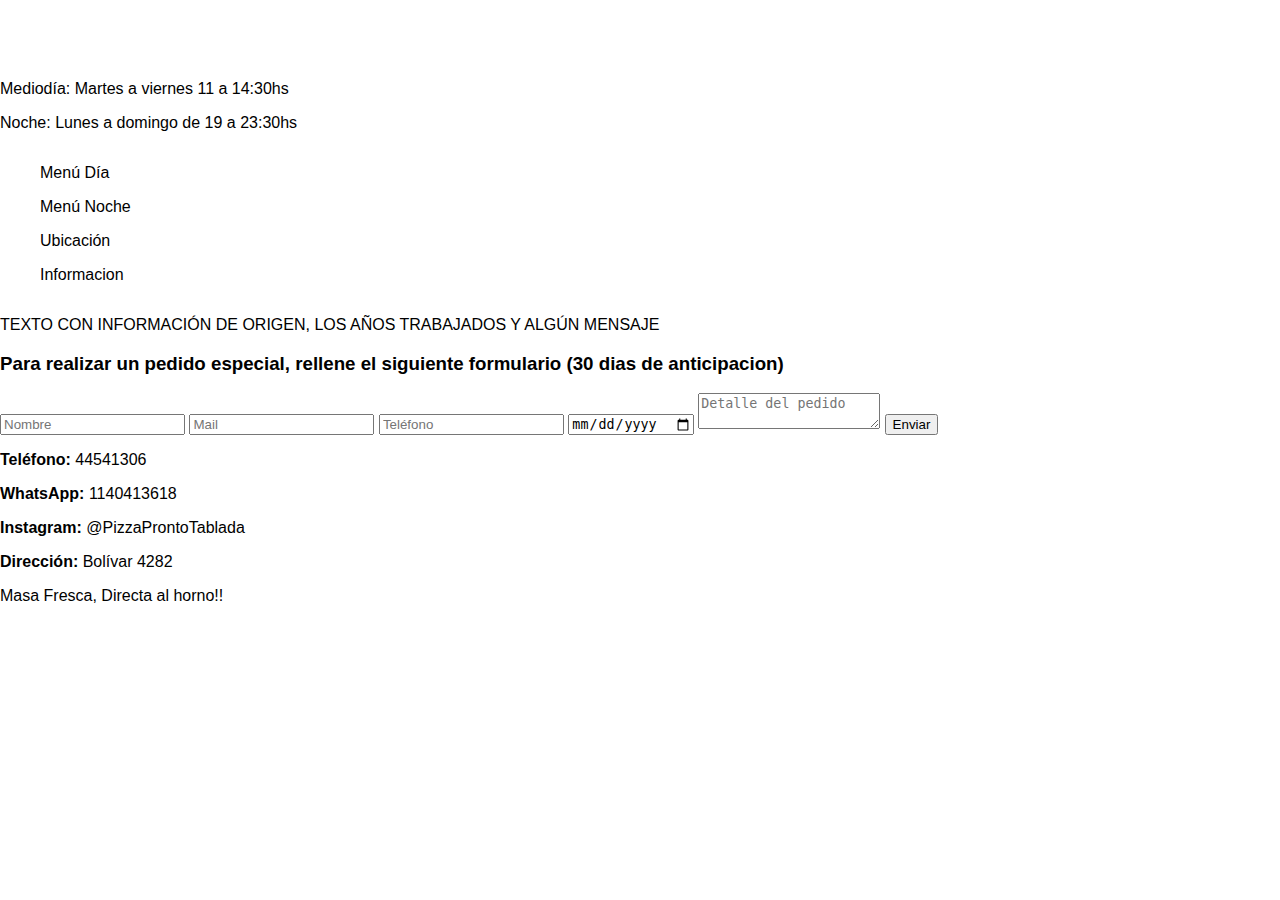
==== Secciones/informacion.html @ 815c0323 "Iniciando de nuevo el proyecto, comenzando de 0 el css para utilizar nuevas funciones" ====
<!DOCTYPE html>
<html lang="es">

<head>
    <meta charset="UTF-8">
    <meta name="viewport" content="width=device-width, initial-scale=1.0">
    <title>Pizza Pronto</title>
    <link rel="stylesheet" href="../styles.css">
</head>

<body>
    <header>
        <h1><a href="../index.html">PIZZA PRONTO</a></h1>
        <div class="time-info">
            <p class="time-text">Mediodía: Martes a viernes 11 a 14:30hs</p>
            <p class="time-text">Noche: Lunes a domingo de 19 a 23:30hs</p>
        </div>

    </header>
    <nav>
        <ul>
            <li><a href="./menudia.html">Menú Día</a></li>
            <li><a href="./menunoche.html">Menú Noche</a></li>
            <li><a href="./ubicacion.html">Ubicación</a></li>
            <li><a href="./informacion.html">Informacion</a></li>
        </ul>
    </nav>
    <main>
        <div class="info-box">
            <p>TEXTO CON INFORMACIÓN DE ORIGEN, LOS AÑOS TRABAJADOS Y ALGÚN MENSAJE</p>
        </div>
        <div class="form-box">
            <h3 class="titulo-gris">Para realizar un pedido especial, rellene el siguiente formulario (30 dias de anticipacion)</h3>
            <form>
                <input type="text" class="form-input" placeholder="Nombre" required>
                <input type="email" class="form-input" placeholder="Mail" required>
                <input type="tel" class="form-input" placeholder="Teléfono" required>
                <input type="date" class="form-input" placeholder="Fecha" required>
                <textarea class="form-textarea" placeholder="Detalle del pedido" required></textarea>
                <button type="submit" class="form-button">Enviar</button>
            </form>
        </div>
    </main>


    <footer>
        <p><strong>Teléfono:</strong> 44541306</p>
        <p><strong>WhatsApp:</strong> 1140413618</p>
        <p><strong>Instagram:</strong> @PizzaProntoTablada</p>
        <p><strong>Dirección:</strong> Bolívar 4282</p>
        <p class="footer-masa">Masa Fresca, Directa al horno!!</p>
    </footer>
</body>

</html>
---- styles.css ----
a {
    color: #000000;
    text-decoration: none;
}

body{
    font-family: Arial, sans-serif;
    margin: 0;
    padding: 0;
    display: flex;
    flex-direction: column;
    min-height: 100vh;
}


/* Estilo header */
header a{
    color: #ffffff;
    text-decoration: none;
}
.header-conjunto {
    background-color: #333;
    color: #ffffff;
    align-items: center;
    max-width: 100%;
    justify-content: center;
    text-align: center;
}

header h1{
    
}

header nav{
grid-column: span 2;
}
ul li{
justify-content: center;
list-style: none;
margin-bottom: 1rem;
}



@media screen {
    display: grid;
    grid-template-columns: 1fr 1fr;
    grid-template-rows: 1fr 1fr;
    
}
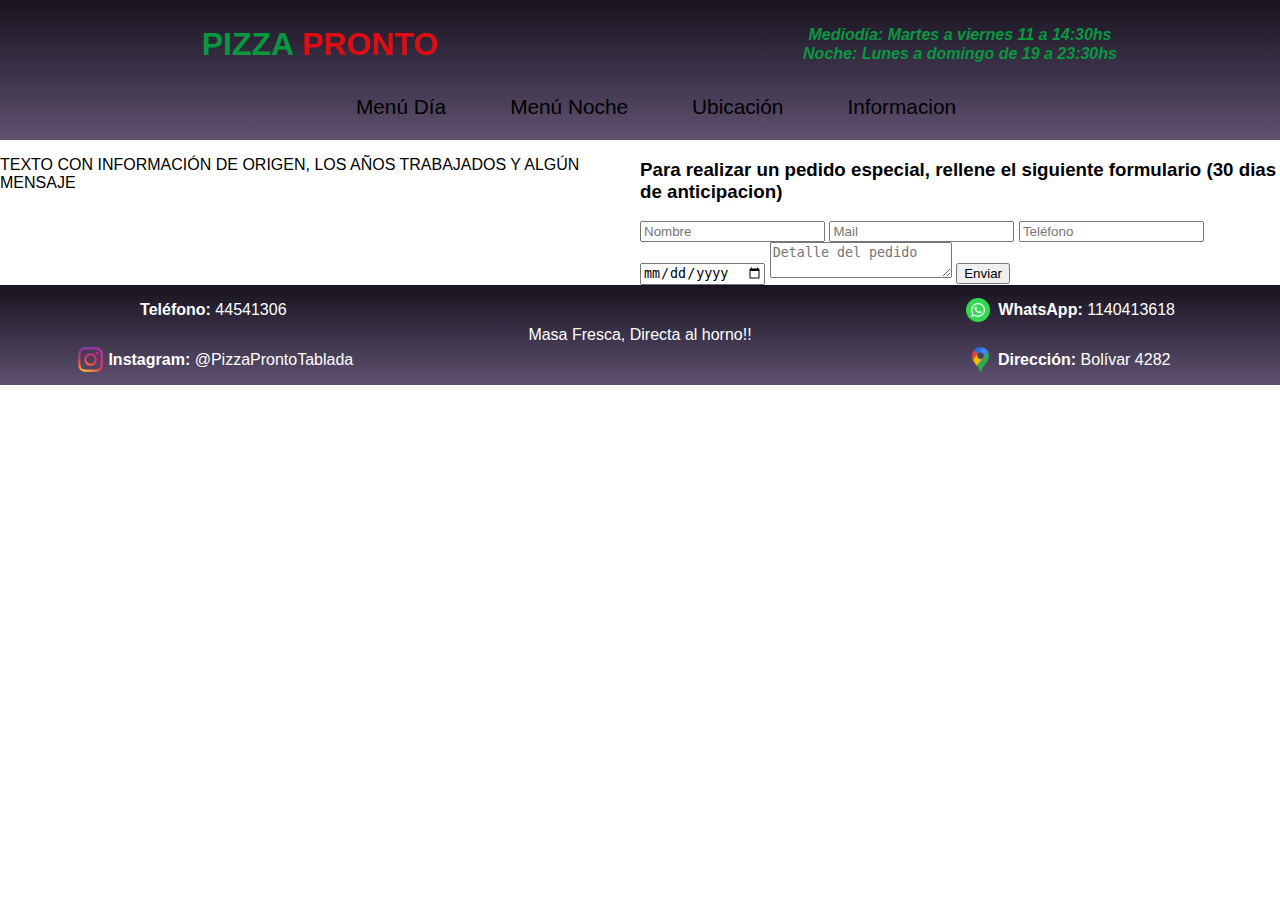
==== commit ca8d321e: "Header y footer actualizados y responsive desde 320px hasta 1200px, comiendo main de index." ====
--- a/Secciones/informacion.html
+++ b/Secciones/informacion.html
@@ -9,22 +9,28 @@
 </head>
 
 <body>
-    <header>
-        <h1><a href="../index.html">PIZZA PRONTO</a></h1>
-        <div class="time-info">
-            <p class="time-text">Mediodía: Martes a viernes 11 a 14:30hs</p>
-            <p class="time-text">Noche: Lunes a domingo de 19 a 23:30hs</p>
+    <div class="header-conjunto">
+        <header class="header-titulo">
+            <h1><a href="../index.html">PIZZA <strong class="titulo-color-rojo">PRONTO</strong></a></h1>
+
+        </header>
+
+        <div class="header-info-horario">
+            <p class="header-horario">Mediodía: Martes a viernes 11 a 14:30hs</p>
+            <p class="header-horario-noche">Noche: Lunes a domingo de 19 a 23:30hs</p>
         </div>
 
-    </header>
-    <nav>
-        <ul>
-            <li><a href="./menudia.html">Menú Día</a></li>
-            <li><a href="./menunoche.html">Menú Noche</a></li>
-            <li><a href="./ubicacion.html">Ubicación</a></li>
-            <li><a href="./informacion.html">Informacion</a></li>
-        </ul>
-    </nav>
+
+        <nav>
+            <ul>
+                <li><a href="../Secciones/menudia.html" class="btn-color">Menú Día</a></li>
+                <li><a href="../Secciones/menunoche.html" class="btn-color">Menú Noche</a></li>
+                <li><a href="../Secciones/ubicacion.html" class="btn-color">Ubicación</a></li>
+                <li><a href="../Secciones/informacion.html" class="btn-color">Informacion</a></li>
+            </ul>
+        </nav>
+    </div>
+
     <main>
         <div class="info-box">
             <p>TEXTO CON INFORMACIÓN DE ORIGEN, LOS AÑOS TRABAJADOS Y ALGÚN MENSAJE</p>
@@ -44,11 +50,24 @@
 
 
     <footer>
-        <p><strong>Teléfono:</strong> 44541306</p>
-        <p><strong>WhatsApp:</strong> 1140413618</p>
-        <p><strong>Instagram:</strong> @PizzaProntoTablada</p>
-        <p><strong>Dirección:</strong> Bolívar 4282</p>
-        <p class="footer-masa">Masa Fresca, Directa al horno!!</p>
+        <div>
+            <p> <strong>Teléfono:</strong> 44541306</p>
+        </div>
+        <div>
+            <img src="../Imagenes/whatsapp.png" class="footer-img-whatsapp">
+            <p><strong>WhatsApp:</strong> 1140413618</p>
+        </div>
+        <div>
+            <img src="../Imagenes/instagram.png">
+            <p><strong>Instagram:</strong> @PizzaProntoTablada</p>
+        </div>
+        <div>
+            <img src="../Imagenes/google maps.webp" >
+            <p><strong>Dirección:</strong> Bolívar 4282</p>
+        </div>
+        <div class="footer-masa">
+            <p>Masa Fresca, Directa al horno!!</p>
+        </div>
     </footer>
 </body>
 
--- a/styles.css
+++ b/styles.css
@@ -3,7 +3,7 @@
     text-decoration: none;
 }
 
-body{
+body {
     font-family: Arial, sans-serif;
     margin: 0;
     padding: 0;
@@ -13,38 +13,201 @@
 }
 
 
-/* Estilo header */
-header a{
-    color: #ffffff;
+/* Estilo header + nav */
+header a {
+    color: #089841;
     text-decoration: none;
 }
+
+.titulo-color-rojo{
+    color: #dc0d13;
+}
+
+.btn-color:hover{
+border: 2.5px solid #089841;
+color: #089841;
+border-radius: 20px;
+padding: 4px;
+margin-top: -15px;
+}
+
 .header-conjunto {
-    background-color: #333;
+    background: linear-gradient(#18131f, #5e5170);
     color: #ffffff;
     align-items: center;
     max-width: 100%;
     justify-content: center;
     text-align: center;
-}
-
-header h1{
-    
-}
-
-header nav{
-grid-column: span 2;
-}
-ul li{
+    height: 140px;
+}
+
+header nav {
+    grid-column: span 2;
+}
+
+nav{
+display: flex;
 justify-content: center;
-list-style: none;
+
+}
+ul{
+    margin: 0;
+    padding-left: 0;
+
+}
+ul li {
+display: flex;
+    list-style: none;
+    font-size: 0.9rem;
+}
+
+main section img {
+    max-width: 100%;
+}
+
+.header-horario{
+    display: none;
+}
+.header-horario-noche{
+    display: none;
+}
+nav{
+    grid-column:span 2;
+}
+ul{
+    display: flex;
+    justify-content: center;
+    
+}
+li{
+margin-right: 1rem;
+}
+
+/* Footer estilos*/
+
+.footer-masa{
+    display: none;
+}
+
+
+footer{
+    background: linear-gradient(#18131f, #5e5170);
+    color: #ffffff;
+    align-items: center;
+    max-width: 100%;
+}
+footer img{
+max-width: 35px;
+max-height: 35px;
+}
+
+.footer-img-whatsapp{
+    max-width: 40px;
+    max-height: 40px;
+}
+
+
+footer div{
+display: flex;
+justify-content: center;
+text-align: center;
+flex-direction: row;
+align-items: center;
+}
+
+/* Fotos comida index */
+.card {
+    display: flex;
+    flex-direction: column;
+    align-items: center;
+    width: 90%;
+    margin: auto;
+    padding-bottom: 10px;
+    padding-top: 10px;
+    position: relative;
+}
+
+.card img {
+    width: 90%;
+    height: auto;
+    object-fit: cover;
+    border-radius: 10px;
+}
+
+
+
+.descripcion  {
+    background: linear-gradient(#18131f, #5e5170);
+    border-radius: 20px;
+    position:absolute; 
+    bottom: 20px; 
+    color: #fff;
+    font-weight: bold;
+    cursor: pointer;
+    padding: 10px;
+}
+
+.descripcion:hover{
+    background:linear-gradient(#ffffff00, #5e517000 );
+    border: 2px solid #089841;
+    color: #089841;
+    border-radius: 20px;
+    padding: 8px;
+}
+
+
+
+@media (min-width:1200px) {
+
+    .header-conjunto {
+        display: grid;
+        grid-template-columns: 1fr 1fr;
+    }
+    header nav {
+        grid-column: span 2;
+    }
+    
+    
+.header-horario {
+    color: #089841;
+    font-size: 1,8rem;
+    font-style: italic;
+    font-weight: bold;
+    display: block;
+}
+
+.header-horario-noche{
+    color: #089841;
+    font-size: 1,8px;
+    font-style: italic;
+    font-weight: bold;
+    display: block;
+    margin-top: -15px;
+
+    
+}
+ul li {
+font-size: 1.3rem;
 margin-bottom: 1rem;
-}
-
-
-
-@media screen {
+margin-left: 3rem;
+display: flex;
+    }
+
+main{
     display: grid;
     grid-template-columns: 1fr 1fr;
-    grid-template-rows: 1fr 1fr;
-    
-}+}
+.footer-masa{
+    display:flex;
+    grid-area: masa;
+}
+footer{
+    display: grid;
+    grid-template-columns: 1fr 1fr 1fr;
+    grid-template-areas: 
+    " telefono masa whatsapp"
+    "direccion masa instagram";
+}
+
+}   /* ------------  fin media 1200px ------------*/
+
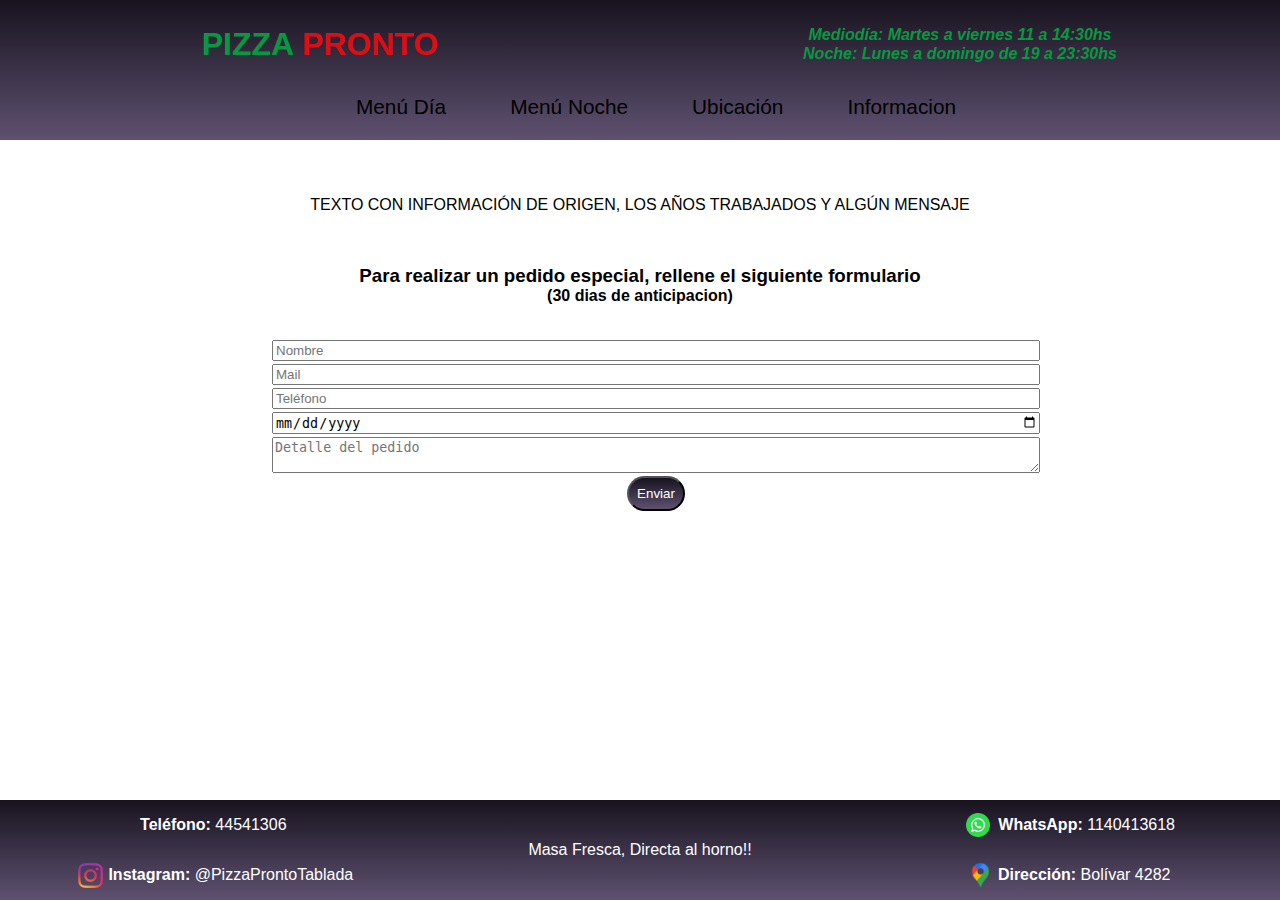
==== commit b1bb0420: "Corrijo algunos errores y finalizo la preentrega N°2" ====
--- a/Secciones/informacion.html
+++ b/Secciones/informacion.html
@@ -31,25 +31,30 @@
         </nav>
     </div>
 
-    <main>
-        <div class="info-box">
+    <main class="main-info">
+        <div>
             <p>TEXTO CON INFORMACIÓN DE ORIGEN, LOS AÑOS TRABAJADOS Y ALGÚN MENSAJE</p>
         </div>
-        <div class="form-box">
-            <h3 class="titulo-gris">Para realizar un pedido especial, rellene el siguiente formulario (30 dias de anticipacion)</h3>
-            <form>
-                <input type="text" class="form-input" placeholder="Nombre" required>
-                <input type="email" class="form-input" placeholder="Mail" required>
-                <input type="tel" class="form-input" placeholder="Teléfono" required>
-                <input type="date" class="form-input" placeholder="Fecha" required>
-                <textarea class="form-textarea" placeholder="Detalle del pedido" required></textarea>
-                <button type="submit" class="form-button">Enviar</button>
-            </form>
+        <div class="main-info-form">
+            <div>
+                <h3 class="main-info-primtext">Para realizar un pedido especial, rellene el siguiente formulario</h3>
+                <h3 class="main-info-segtext">(30 dias de anticipacion)</h3>
+            </div>
+            <div>
+                <form class="main-info-form">
+                    <input type="text" class="form-input" placeholder="Nombre" required>
+                    <input type="email" class="form-input" placeholder="Mail" required>
+                    <input type="tel" class="form-input" placeholder="Teléfono" required>
+                    <input type="date" class="form-input" placeholder="Fecha" required>
+                    <textarea class="form-textarea" placeholder="Detalle del pedido" required></textarea>
+                    <button type="submit" class="main-form-button">Enviar</button>
+                </form>
+            </div>
         </div>
     </main>
 
 
-    <footer>
+    <footer class="footer-info">
         <div>
             <p> <strong>Teléfono:</strong> 44541306</p>
         </div>
@@ -62,7 +67,7 @@
             <p><strong>Instagram:</strong> @PizzaProntoTablada</p>
         </div>
         <div>
-            <img src="../Imagenes/google maps.webp" >
+            <img src="../Imagenes/google maps.webp">
             <p><strong>Dirección:</strong> Bolívar 4282</p>
         </div>
         <div class="footer-masa">
--- a/styles.css
+++ b/styles.css
@@ -2,7 +2,6 @@
     color: #000000;
     text-decoration: none;
 }
-
 body {
     font-family: Arial, sans-serif;
     margin: 0;
@@ -14,24 +13,22 @@
 
 
 /* Estilo header + nav */
+
+
 header a {
     color: #089841;
     text-decoration: none;
 }
-
 .titulo-color-rojo{
     color: #dc0d13;
 }
-
 .btn-color:hover{
 border: 2.5px solid #089841;
 color: #089841;
 border-radius: 20px;
 padding: 4px;
-margin-top: -15px;
-}
-
-.header-conjunto {
+}
+.header-conjunto{
     background: linear-gradient(#18131f, #5e5170);
     color: #ffffff;
     align-items: center;
@@ -40,11 +37,9 @@
     text-align: center;
     height: 140px;
 }
-
 header nav {
     grid-column: span 2;
 }
-
 nav{
 display: flex;
 justify-content: center;
@@ -60,11 +55,9 @@
     list-style: none;
     font-size: 0.9rem;
 }
-
 main section img {
     max-width: 100%;
 }
-
 .header-horario{
     display: none;
 }
@@ -83,30 +76,32 @@
 margin-right: 1rem;
 }
 
+
+
 /* Footer estilos*/
 
+
+
 .footer-masa{
     display: none;
 }
-
-
 footer{
     background: linear-gradient(#18131f, #5e5170);
     color: #ffffff;
     align-items: center;
     max-width: 100%;
+    
+    bottom: 0;
+    width: 100%;
 }
 footer img{
 max-width: 35px;
 max-height: 35px;
 }
-
 .footer-img-whatsapp{
     max-width: 40px;
     max-height: 40px;
 }
-
-
 footer div{
 display: flex;
 justify-content: center;
@@ -114,8 +109,13 @@
 flex-direction: row;
 align-items: center;
 }
+.footer-info{
+    position: fixed;
+}
 
 /* Fotos comida index */
+
+
 .card {
     display: flex;
     flex-direction: column;
@@ -126,27 +126,23 @@
     padding-top: 10px;
     position: relative;
 }
-
 .card img {
     width: 90%;
     height: auto;
     object-fit: cover;
-    border-radius: 10px;
-}
-
-
-
-.descripcion  {
+    border-radius: 50px;
+}
+.descripcion {
     background: linear-gradient(#18131f, #5e5170);
     border-radius: 20px;
     position:absolute; 
-    bottom: 20px; 
+    bottom: 40px; 
+    left: 45%;
     color: #fff;
     font-weight: bold;
     cursor: pointer;
     padding: 10px;
 }
-
 .descripcion:hover{
     background:linear-gradient(#ffffff00, #5e517000 );
     border: 2px solid #089841;
@@ -157,6 +153,90 @@
 
 
 
+/* seccion menu dia/noche */
+
+
+
+.menu-img{
+    display: none;
+}
+
+.menu-img-mobile{
+    display: grid;
+    justify-content: center;
+    text-align: center;
+    margin-bottom: 1rem;
+    width: 100vw;
+}
+
+
+
+/* seccion ubicacion */
+
+
+.main-ubicacion{
+display: flex;
+align-content: center;
+text-align: center;
+justify-content: center;
+}
+.main-ubicacion-caja{
+    width: 100vw;
+}
+.main-section-ubicacion{
+
+    align-items: center;
+}
+
+
+
+/* seccion informacion */
+
+
+
+.main-info{
+    text-align: center;
+    justify-content: center;
+    padding-top: 20px;
+}
+.main-info-primtext{
+    margin-bottom: 0;
+    padding-bottom: 0;
+}
+.main-info-segtext{
+    margin-top: 0;
+    padding-top: 0;
+    font-size: 1rem;
+}
+.main-info-form{
+    display: flex;
+    flex-direction: column;
+    margin: 1rem;
+    justify-items: center;
+    text-align: center;
+    gap: .2rem;
+}
+
+.main-form-button{
+    display: flex;
+    align-self: center;
+    text-align: center;
+    background: linear-gradient(#18131f, #5e5170);
+    color: #fff;
+    border-radius: 20px;
+    padding: 8px;
+    border: 2.5px linear-gradient(#18131f, #5e5170);;
+}
+.main-form-button:hover{
+background: none;
+border: 2.5px solid #089841;
+color: #089841;
+border-radius: 20px;
+padding: 8px;
+}
+
+
+/* ----------------- media 1200px ------------------*/
 @media (min-width:1200px) {
 
     .header-conjunto {
@@ -186,16 +266,15 @@
 
     
 }
+
+.btn-color:hover{
+    margin-top: -15px;
+    }
 ul li {
 font-size: 1.3rem;
 margin-bottom: 1rem;
 margin-left: 3rem;
 display: flex;
-    }
-
-main{
-    display: grid;
-    grid-template-columns: 1fr 1fr;
 }
 .footer-masa{
     display:flex;
@@ -207,7 +286,86 @@
     grid-template-areas: 
     " telefono masa whatsapp"
     "direccion masa instagram";
-}
-
-}   /* ------------  fin media 1200px ------------*/
-
+
+}
+
+main{
+    display: grid;
+    grid-template-columns: 1fr 1fr;
+}
+/* Fotos comida index */
+.card {
+    display: flex;
+    flex-direction: column;
+    align-items: center;
+    width: auto;
+    height: auto;
+    margin: auto;
+    padding-bottom: 10px;
+    padding-top: 10px;
+    position: relative;
+    margin: 25px;
+}
+
+.card img {
+    width: 100%;
+    height: 100%;
+}
+
+
+
+.descripcion  {
+    background: linear-gradient(#18131f, #5e5170);
+    border-radius: 20px;
+    position:absolute; 
+    bottom: 40px; 
+    left: 45%;
+    color: #fff;
+    font-weight: bold;
+    cursor: pointer;
+    padding: 10px;
+    font-size: 30px;
+}
+
+.descripcion:hover{
+    background:linear-gradient(#ffffff00, #5e517000 );
+    border: 2px solid #089841;
+    color: #089841;
+    border-radius: 20px;
+    padding: 8px;
+}
+.menu-img{
+    display: grid;
+    justify-content: center;
+    justify-items: center;
+    text-align: center;
+    margin-bottom: 3rem;
+    grid-column: span 2;
+
+}
+
+.menu-img-mobile{
+    display: none;
+}
+
+
+.main-ubicacion-caja{
+    width: 80vw;
+}
+
+.main-info{
+    display: flex;
+    flex-direction: column;
+    align-items: center;
+    margin-top: 20px;
+}
+
+.main-info-form{
+    width: 60vw;
+}
+
+
+
+}
+/* ------------  fin media 1200px ------------*/
+
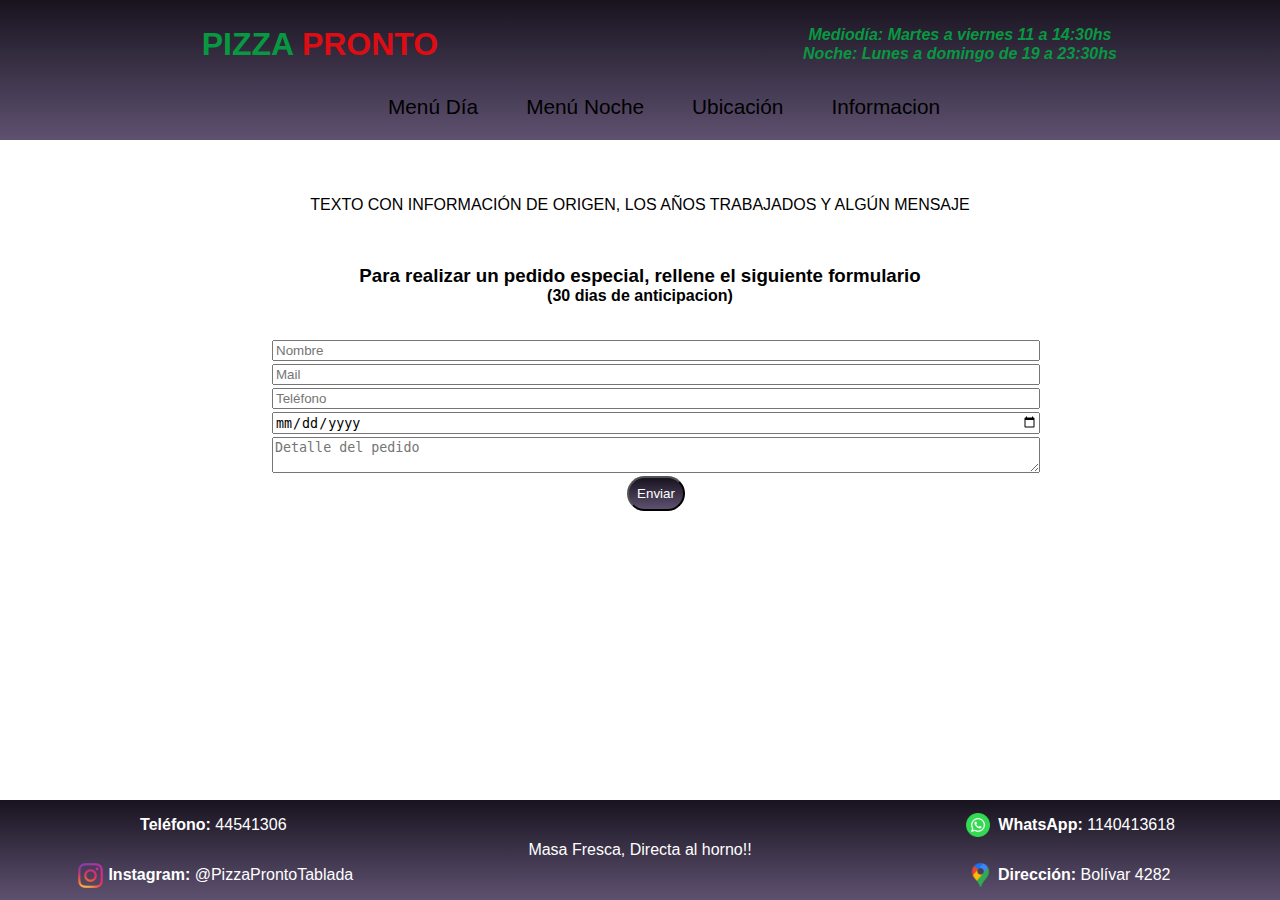
==== commit 452cb529: "Reescritura del codigo css utilizando sass" ====
--- a/Secciones/informacion.html
+++ b/Secciones/informacion.html
@@ -5,7 +5,7 @@
     <meta charset="UTF-8">
     <meta name="viewport" content="width=device-width, initial-scale=1.0">
     <title>Pizza Pronto</title>
-    <link rel="stylesheet" href="../styles.css">
+    <link rel="stylesheet" href="../css/styles.css">
 </head>
 
 <body>
--- a/css/styles.css
+++ b/css/styles.css
@@ -0,0 +1,338 @@
+a {
+  color: #000000;
+  text-decoration: none;
+}
+
+body {
+  font-family: Arial, sans-serif;
+  margin: 0;
+  padding: 0;
+  display: flex;
+  flex-direction: column;
+  min-height: 100vh;
+}
+
+main section img {
+  max-width: 100%;
+}
+
+.btn-color:hover {
+  border: 2.5px solid #089841;
+  color: #089841;
+  border-radius: 20px;
+  padding: 4px;
+}
+
+@media (min-width: 1200px) {
+  .btn-color:hover {
+    margin-top: -15px;
+  }
+  .descripcion {
+    background: linear-gradient(#18131f, #5e5170);
+    border-radius: 20px;
+    position: absolute;
+    bottom: 40px;
+    left: 45%;
+    color: #fff;
+    font-weight: bold;
+    cursor: pointer;
+    padding: 10px;
+    font-size: 30px;
+  }
+  .descripcion:hover {
+    background: linear-gradient(rgba(255, 255, 255, 0), rgba(94, 81, 112, 0));
+    border: 2px solid #089841;
+    color: #089841;
+    border-radius: 20px;
+    padding: 8px;
+  }
+}
+footer {
+  background: linear-gradient(#18131f, #5e5170);
+  color: #ffffff;
+  align-items: center;
+  max-width: 100%;
+  bottom: 0;
+  width: 100%;
+}
+footer img {
+  max-width: 35px;
+  max-height: 35px;
+}
+footer div {
+  display: flex;
+  justify-content: center;
+  text-align: center;
+  flex-direction: row;
+  align-items: center;
+}
+
+.footer-img-whatsapp {
+  max-width: 40px;
+  max-height: 40px;
+}
+
+.footer-info {
+  position: fixed;
+}
+
+.footer-masa {
+  display: none;
+}
+
+@media (min-width: 1200px) {
+  .footer-masa {
+    display: flex;
+    grid-area: masa;
+  }
+  footer {
+    display: grid;
+    grid-template-columns: 1fr 1fr 1fr;
+    grid-template-areas: " telefono masa whatsapp" "direccion masa instagram";
+  }
+}
+header a {
+  color: #089841;
+  text-decoration: none;
+}
+
+.titulo-color-rojo {
+  color: #dc0d13;
+}
+
+.header-conjunto {
+  background: linear-gradient(#18131f, #5e5170);
+  color: #ffffff;
+  align-items: center;
+  max-width: 100%;
+  justify-content: center;
+  text-align: center;
+  height: 140px;
+}
+
+.header-horario {
+  display: none;
+}
+
+.header-horario-noche {
+  display: none;
+}
+
+@media (min-width: 1200px) {
+  .header-conjunto {
+    display: grid;
+    grid-template-columns: 1fr 1fr;
+  }
+  .header-horario {
+    color: #089841;
+    font-size: 1, 8rem;
+    font-style: italic;
+    font-weight: bold;
+    display: block;
+  }
+  .header-horario-noche {
+    color: #089841;
+    font-size: 1, 8px;
+    font-style: italic;
+    font-weight: bold;
+    display: block;
+    margin-top: -15px;
+  }
+}
+header nav {
+  grid-column: span 2;
+}
+
+nav {
+  display: flex;
+  justify-content: center;
+  grid-column: span 2;
+}
+
+ul {
+  margin: 0;
+  padding-left: 0;
+  display: flex;
+  justify-content: center;
+}
+ul ul li {
+  display: flex;
+  list-style: none;
+  font-size: 0.9rem;
+  margin-right: 1rem;
+}
+
+@media (min-width: 1200px) {
+  header nav {
+    grid-column: span 2;
+  }
+  ul li {
+    font-size: 1.3rem;
+    margin-bottom: 1rem;
+    margin-left: 3rem;
+    display: flex;
+  }
+}
+.card {
+  display: flex;
+  flex-direction: column;
+  align-items: center;
+  width: 90%;
+  margin: auto;
+  padding-bottom: 10px;
+  padding-top: 10px;
+  position: relative;
+}
+
+.card img {
+  width: 90%;
+  height: auto;
+  object-fit: cover;
+  border-radius: 50px;
+}
+
+.descripcion {
+  background: linear-gradient(#18131f, #5e5170);
+  border-radius: 20px;
+  position: absolute;
+  bottom: 40px;
+  left: 45%;
+  color: #fff;
+  font-weight: bold;
+  cursor: pointer;
+  padding: 10px;
+}
+
+.descripcion:hover {
+  background: linear-gradient(rgba(255, 255, 255, 0), rgba(94, 81, 112, 0));
+  border: 2px solid #089841;
+  color: #089841;
+  border-radius: 20px;
+  padding: 8px;
+}
+
+@media (min-width: 1200px) {
+  main {
+    display: grid;
+    grid-template-columns: 1fr 1fr;
+  }
+  .card {
+    display: flex;
+    flex-direction: column;
+    align-items: center;
+    width: auto;
+    height: auto;
+    margin: auto;
+    padding-bottom: 10px;
+    padding-top: 10px;
+    position: relative;
+    margin: 25px;
+  }
+  .card img {
+    width: 100%;
+    height: 100%;
+  }
+}
+.menu-img {
+  display: none;
+}
+
+.menu-img-mobile {
+  display: grid;
+  justify-content: center;
+  text-align: center;
+  margin-bottom: 1rem;
+  width: 100vw;
+}
+
+@media (min-width: 1200px) {
+  .menu-img {
+    display: grid;
+    justify-content: center;
+    justify-items: center;
+    text-align: center;
+    margin-bottom: 3rem;
+    grid-column: span 2;
+  }
+  .menu-img-mobile {
+    display: none;
+  }
+}
+.main-ubicacion {
+  display: flex;
+  align-content: center;
+  text-align: center;
+  justify-content: center;
+}
+
+.main-ubicacion-caja {
+  width: 100vw;
+}
+
+.main-section-ubicacion {
+  align-items: center;
+}
+
+@media (min-width: 1200px) {
+  .main-ubicacion-caja {
+    width: 80vw;
+  }
+}
+.main-info {
+  text-align: center;
+  justify-content: center;
+  padding-top: 20px;
+}
+
+.main-info-primtext {
+  margin-bottom: 0;
+  padding-bottom: 0;
+}
+
+.main-info-segtext {
+  margin-top: 0;
+  padding-top: 0;
+  font-size: 1rem;
+}
+
+.main-info-form {
+  display: flex;
+  flex-direction: column;
+  margin: 1rem;
+  justify-items: center;
+  text-align: center;
+  gap: 0.2rem;
+}
+
+.main-form-button {
+  display: flex;
+  align-self: center;
+  text-align: center;
+  background: linear-gradient(#18131f, #5e5170);
+  color: #fff;
+  border-radius: 20px;
+  padding: 8px;
+  border: 2.5px linear-gradient(#18131f, #5e5170);
+}
+
+.main-form-button:hover {
+  background: none;
+  border: 2.5px solid #089841;
+  color: #089841;
+  border-radius: 20px;
+  padding: 8px;
+}
+
+@media (min-width: 1200px) {
+  .main-info {
+    display: flex;
+    flex-direction: column;
+    align-items: center;
+    margin-top: 20px;
+  }
+  .main-info-form {
+    width: 60vw;
+  }
+}
+
+/*# sourceMappingURL=styles.css.map */
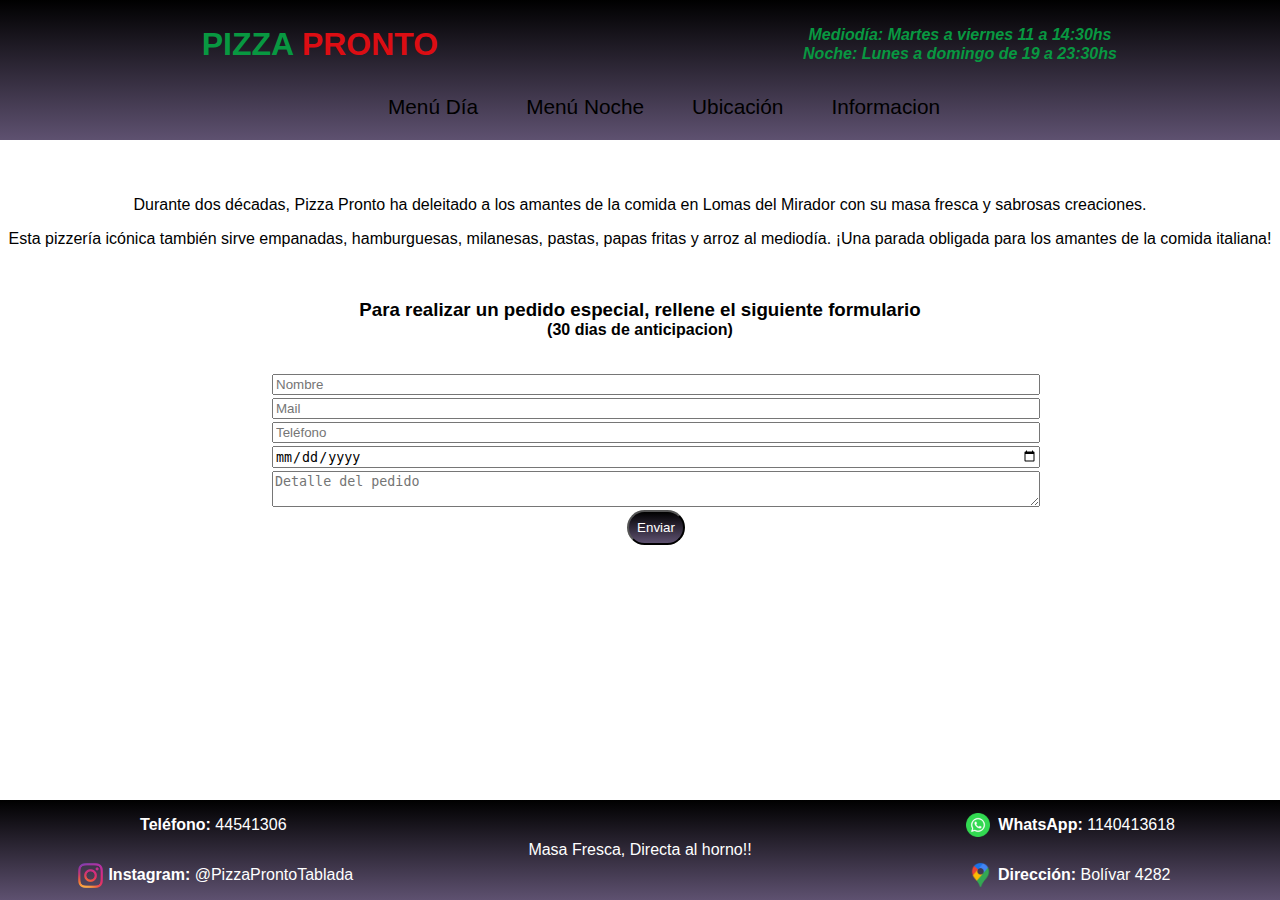
==== commit a50c57db: "Realizo la adicion de transicion de animacion en los botones y agrego variables para los colores pri" ====
--- a/Secciones/informacion.html
+++ b/Secciones/informacion.html
@@ -33,7 +33,8 @@
 
     <main class="main-info">
         <div>
-            <p>TEXTO CON INFORMACIÓN DE ORIGEN, LOS AÑOS TRABAJADOS Y ALGÚN MENSAJE</p>
+            <p>Durante dos décadas, Pizza Pronto ha deleitado a los amantes de la comida en Lomas del Mirador con su masa fresca y sabrosas creaciones.</p>
+            <p>Esta pizzería icónica también sirve empanadas, hamburguesas, milanesas, pastas, papas fritas y arroz al mediodía. ¡Una parada obligada para los amantes de la comida italiana!</p>
         </div>
         <div class="main-info-form">
             <div>
--- a/css/styles.css
+++ b/css/styles.css
@@ -21,6 +21,8 @@
   color: #089841;
   border-radius: 20px;
   padding: 4px;
+  transition-property: initial;
+  transition-duration: 1s;
 }
 
 @media (min-width: 1200px) {
@@ -28,7 +30,7 @@
     margin-top: -15px;
   }
   .descripcion {
-    background: linear-gradient(#18131f, #5e5170);
+    background: linear-gradient(#000000, #5e5170);
     border-radius: 20px;
     position: absolute;
     bottom: 40px;
@@ -40,15 +42,17 @@
     font-size: 30px;
   }
   .descripcion:hover {
-    background: linear-gradient(rgba(255, 255, 255, 0), rgba(94, 81, 112, 0));
+    background: linear-gradient(rgba(0, 0, 0, 0), rgba(94, 81, 112, 0));
     border: 2px solid #089841;
     color: #089841;
     border-radius: 20px;
     padding: 8px;
+    transition-property: initial;
+    transition-duration: 1s;
   }
 }
 footer {
-  background: linear-gradient(#18131f, #5e5170);
+  background: linear-gradient(#000000, #5e5170);
   color: #ffffff;
   align-items: center;
   max-width: 100%;
@@ -101,7 +105,7 @@
 }
 
 .header-conjunto {
-  background: linear-gradient(#18131f, #5e5170);
+  background: linear-gradient(#000000, #5e5170);
   color: #ffffff;
   align-items: center;
   max-width: 100%;
@@ -192,7 +196,7 @@
 }
 
 .descripcion {
-  background: linear-gradient(#18131f, #5e5170);
+  background: linear-gradient(#000000, #5e5170);
   border-radius: 20px;
   position: absolute;
   bottom: 40px;
@@ -204,7 +208,7 @@
 }
 
 .descripcion:hover {
-  background: linear-gradient(rgba(255, 255, 255, 0), rgba(94, 81, 112, 0));
+  background: linear-gradient(rgba(0, 0, 0, 0), rgba(94, 81, 112, 0));
   border: 2px solid #089841;
   color: #089841;
   border-radius: 20px;
@@ -308,11 +312,11 @@
   display: flex;
   align-self: center;
   text-align: center;
-  background: linear-gradient(#18131f, #5e5170);
+  background: linear-gradient(#000000, #5e5170);
   color: #fff;
   border-radius: 20px;
   padding: 8px;
-  border: 2.5px linear-gradient(#18131f, #5e5170);
+  border: 2.5px linear-gradient(#000000, #5e5170);
 }
 
 .main-form-button:hover {
@@ -321,6 +325,8 @@
   color: #089841;
   border-radius: 20px;
   padding: 8px;
+  transition-property: initial;
+  transition-duration: 1s;
 }
 
 @media (min-width: 1200px) {
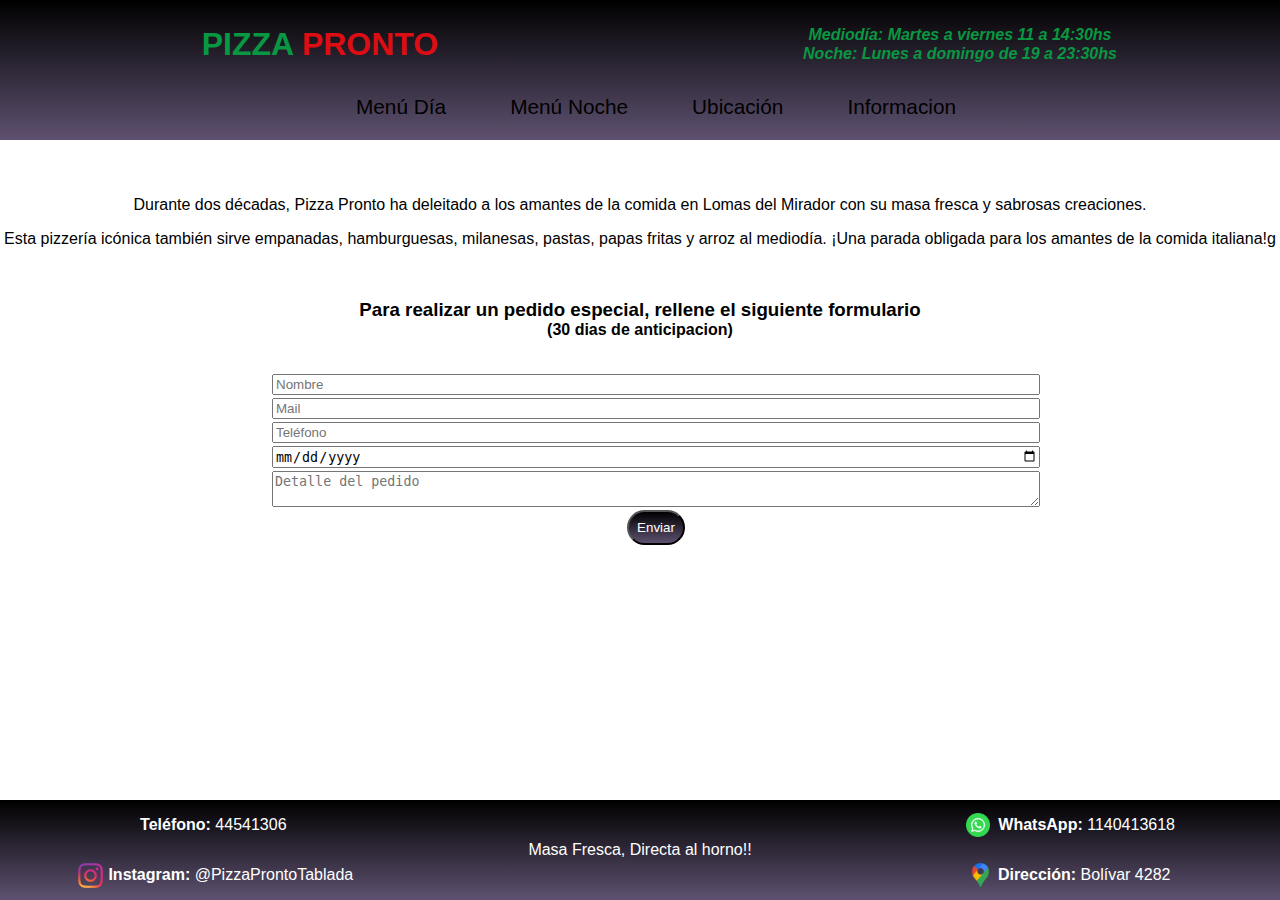
==== commit 223cc693: "Aplicacion de SEO y Mejora en SASS. Finalizo la tercera Preentrega." ====
--- a/Secciones/informacion.html
+++ b/Secciones/informacion.html
@@ -4,7 +4,8 @@
 <head>
     <meta charset="UTF-8">
     <meta name="viewport" content="width=device-width, initial-scale=1.0">
-    <title>Pizza Pronto</title>
+    <meta name="description" content="Informacion Pizza pronto | Pedidos grandes de comida | Servicio de catering comida pizza empanadas | Delviery Rapido | Pizzas Lomas del Mirador / La Tablada | Empanadas Lomas del mirador / La Tablada | Minutas Lomas del Mirador / La Tablada | Pastas Lomas del Mirador / La Tablada | Comidas Lomas del Mirador / ">
+    <title>Pizza Pronto - Informacíon</title>
     <link rel="stylesheet" href="../css/styles.css">
 </head>
 
@@ -34,7 +35,7 @@
     <main class="main-info">
         <div>
             <p>Durante dos décadas, Pizza Pronto ha deleitado a los amantes de la comida en Lomas del Mirador con su masa fresca y sabrosas creaciones.</p>
-            <p>Esta pizzería icónica también sirve empanadas, hamburguesas, milanesas, pastas, papas fritas y arroz al mediodía. ¡Una parada obligada para los amantes de la comida italiana!</p>
+            <p>Esta pizzería icónica también sirve empanadas, hamburguesas, milanesas, pastas, papas fritas y arroz al mediodía. ¡Una parada obligada para los amantes de la comida italiana!g</p>
         </div>
         <div class="main-info-form">
             <div>
@@ -48,7 +49,7 @@
                     <input type="tel" class="form-input" placeholder="Teléfono" required>
                     <input type="date" class="form-input" placeholder="Fecha" required>
                     <textarea class="form-textarea" placeholder="Detalle del pedido" required></textarea>
-                    <button type="submit" class="main-form-button">Enviar</button>
+                    <button type="submit" alt="Boton para enviar formulario" class="main-form-button">Enviar</button>
                 </form>
             </div>
         </div>
--- a/css/styles.css
+++ b/css/styles.css
@@ -21,6 +21,26 @@
   color: #089841;
   border-radius: 20px;
   padding: 4px;
+  transition-property: initial;
+  transition-duration: 1s;
+}
+
+.main-form-button {
+  display: flex;
+  align-self: center;
+  text-align: center;
+  background: linear-gradient(#000000, #5e5170);
+  color: #fff;
+  border-radius: 20px;
+  padding: 8px;
+  border: 2.5px linear-gradient(#000000, #5e5170);
+}
+.main-form-button:hover {
+  background: none;
+  border: 2.5px solid #089841;
+  color: #089841;
+  border-radius: 20px;
+  padding: 8px;
   transition-property: initial;
   transition-duration: 1s;
 }
@@ -117,7 +137,6 @@
 .header-horario {
   display: none;
 }
-
 .header-horario-noche {
   display: none;
 }
@@ -159,7 +178,7 @@
   display: flex;
   justify-content: center;
 }
-ul ul li {
+ul li {
   display: flex;
   list-style: none;
   font-size: 0.9rem;
@@ -187,32 +206,11 @@
   padding-top: 10px;
   position: relative;
 }
-
 .card img {
   width: 90%;
   height: auto;
   object-fit: cover;
   border-radius: 50px;
-}
-
-.descripcion {
-  background: linear-gradient(#000000, #5e5170);
-  border-radius: 20px;
-  position: absolute;
-  bottom: 40px;
-  left: 45%;
-  color: #fff;
-  font-weight: bold;
-  cursor: pointer;
-  padding: 10px;
-}
-
-.descripcion:hover {
-  background: linear-gradient(rgba(0, 0, 0, 0), rgba(94, 81, 112, 0));
-  border: 2px solid #089841;
-  color: #089841;
-  border-radius: 20px;
-  padding: 8px;
 }
 
 @media (min-width: 1200px) {
@@ -240,7 +238,6 @@
 .menu-img {
   display: none;
 }
-
 .menu-img-mobile {
   display: grid;
   justify-content: center;
@@ -268,7 +265,6 @@
   text-align: center;
   justify-content: center;
 }
-
 .main-ubicacion-caja {
   width: 100vw;
 }
@@ -287,18 +283,15 @@
   justify-content: center;
   padding-top: 20px;
 }
-
 .main-info-primtext {
   margin-bottom: 0;
   padding-bottom: 0;
 }
-
 .main-info-segtext {
   margin-top: 0;
   padding-top: 0;
   font-size: 1rem;
 }
-
 .main-info-form {
   display: flex;
   flex-direction: column;
@@ -306,27 +299,6 @@
   justify-items: center;
   text-align: center;
   gap: 0.2rem;
-}
-
-.main-form-button {
-  display: flex;
-  align-self: center;
-  text-align: center;
-  background: linear-gradient(#000000, #5e5170);
-  color: #fff;
-  border-radius: 20px;
-  padding: 8px;
-  border: 2.5px linear-gradient(#000000, #5e5170);
-}
-
-.main-form-button:hover {
-  background: none;
-  border: 2.5px solid #089841;
-  color: #089841;
-  border-radius: 20px;
-  padding: 8px;
-  transition-property: initial;
-  transition-duration: 1s;
 }
 
 @media (min-width: 1200px) {
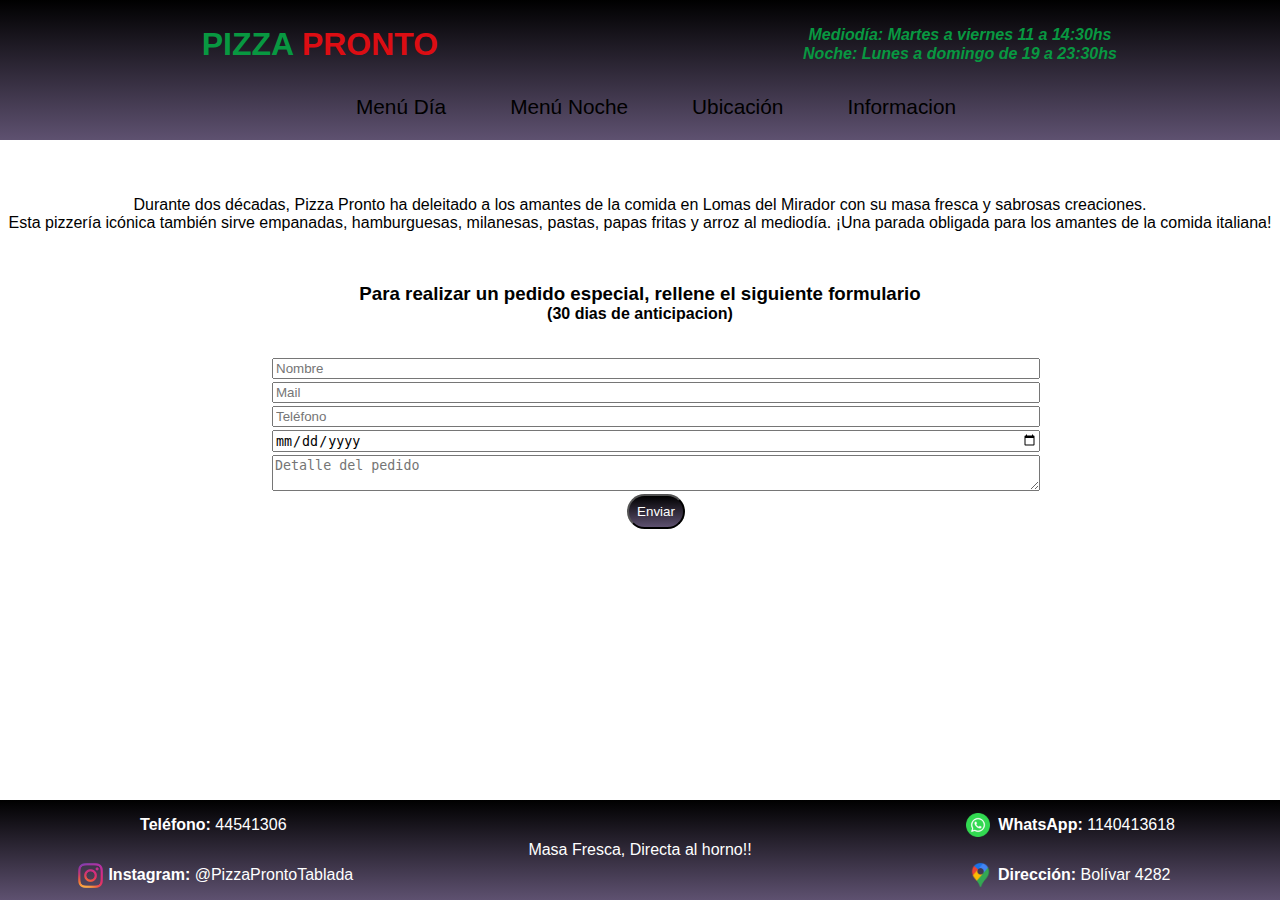
==== commit 86023b0f: "Correccion de error visual en boton descripcion." ====
--- a/Secciones/informacion.html
+++ b/Secciones/informacion.html
@@ -34,8 +34,7 @@
 
     <main class="main-info">
         <div>
-            <p>Durante dos décadas, Pizza Pronto ha deleitado a los amantes de la comida en Lomas del Mirador con su masa fresca y sabrosas creaciones.</p>
-            <p>Esta pizzería icónica también sirve empanadas, hamburguesas, milanesas, pastas, papas fritas y arroz al mediodía. ¡Una parada obligada para los amantes de la comida italiana!g</p>
+            <p>Durante dos décadas, Pizza Pronto ha deleitado a los amantes de la comida en Lomas del Mirador con su masa fresca y sabrosas creaciones.<br>Esta pizzería icónica también sirve empanadas, hamburguesas, milanesas, pastas, papas fritas y arroz al mediodía. ¡Una parada obligada para los amantes de la comida italiana!</p>
         </div>
         <div class="main-info-form">
             <div>
--- a/css/styles.css
+++ b/css/styles.css
@@ -41,6 +41,30 @@
   color: #089841;
   border-radius: 20px;
   padding: 8px;
+  transition-property: initial;
+  transition-duration: 1s;
+}
+
+.descripcion {
+  background: linear-gradient(#000000, #5e5170);
+  border-radius: 20px;
+  position: absolute;
+  bottom: 40px;
+  color: #fff;
+  font-weight: bold;
+  left: 45%;
+  align-items: center;
+  cursor: pointer;
+  padding: 10px;
+}
+.descripcion:hover {
+  background: linear-gradient(rgba(255, 255, 255, 0), rgba(94, 81, 112, 0));
+  border: 2px solid #089841;
+  align-items: center;
+  padding: 8px;
+  color: #089841;
+  border-radius: 20px;
+  padding: 10px;
   transition-property: initial;
   transition-duration: 1s;
 }
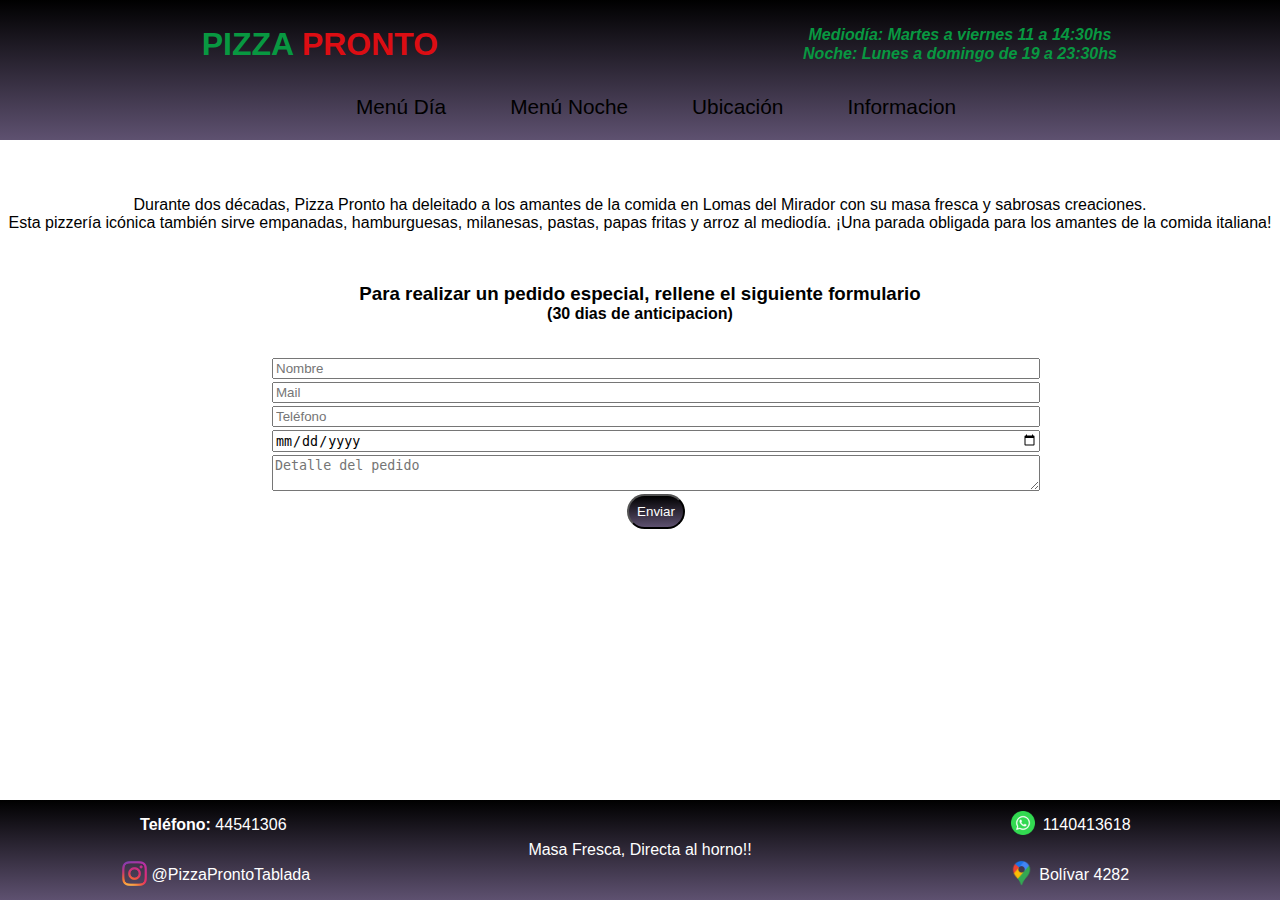
==== commit 6c9c965b: "Ultimas Modificaciones. Proyecto final terminado para presentar." ====
--- a/Secciones/informacion.html
+++ b/Secciones/informacion.html
@@ -4,7 +4,8 @@
 <head>
     <meta charset="UTF-8">
     <meta name="viewport" content="width=device-width, initial-scale=1.0">
-    <meta name="description" content="Informacion Pizza pronto | Pedidos grandes de comida | Servicio de catering comida pizza empanadas | Delviery Rapido | Pizzas Lomas del Mirador / La Tablada | Empanadas Lomas del mirador / La Tablada | Minutas Lomas del Mirador / La Tablada | Pastas Lomas del Mirador / La Tablada | Comidas Lomas del Mirador / ">
+    <meta name="description"
+        content="Informacion Pizza pronto | Pedidos grandes de comida | Servicio de catering comida pizza empanadas | Delviery Rapido | Pizzas Lomas del Mirador / La Tablada | Empanadas Lomas del mirador / La Tablada | Minutas Lomas del Mirador / La Tablada | Pastas Lomas del Mirador / La Tablada | Comidas Lomas del Mirador / ">
     <title>Pizza Pronto - Informacíon</title>
     <link rel="stylesheet" href="../css/styles.css">
 </head>
@@ -34,7 +35,10 @@
 
     <main class="main-info">
         <div>
-            <p>Durante dos décadas, Pizza Pronto ha deleitado a los amantes de la comida en Lomas del Mirador con su masa fresca y sabrosas creaciones.<br>Esta pizzería icónica también sirve empanadas, hamburguesas, milanesas, pastas, papas fritas y arroz al mediodía. ¡Una parada obligada para los amantes de la comida italiana!</p>
+            <p>Durante dos décadas, Pizza Pronto ha deleitado a los amantes de la comida en Lomas del Mirador con su
+                masa fresca y sabrosas creaciones.<br>Esta pizzería icónica también sirve empanadas, hamburguesas,
+                milanesas, pastas, papas fritas y arroz al mediodía. ¡Una parada obligada para los amantes de la comida
+                italiana!</p>
         </div>
         <div class="main-info-form">
             <div>
@@ -60,16 +64,17 @@
             <p> <strong>Teléfono:</strong> 44541306</p>
         </div>
         <div>
-            <img src="../Imagenes/whatsapp.png" class="footer-img-whatsapp">
-            <p><strong>WhatsApp:</strong> 1140413618</p>
+            <a href="http://api.whatsapp.com/send?phone=5491140413618&text=Hola"><img src="/Imagenes/whatsapp.png"
+                    class="footer-img-whatsapp"></a>
+            <p>1140413618</p>
         </div>
         <div>
-            <img src="../Imagenes/instagram.png">
-            <p><strong>Instagram:</strong> @PizzaProntoTablada</p>
+            <a href="http://www.instagram.com/pizzaprontotablada"><img src="/Imagenes/instagram.png"></a>
+            <p>@PizzaProntoTablada</p>
         </div>
         <div>
-            <img src="../Imagenes/google maps.webp">
-            <p><strong>Dirección:</strong> Bolívar 4282</p>
+            <a href="ubicacion.html"><img src="/Imagenes/google maps.webp"></a>
+            <p>Bolívar 4282</p>
         </div>
         <div class="footer-masa">
             <p>Masa Fresca, Directa al horno!!</p>
--- a/css/styles.css
+++ b/css/styles.css
@@ -69,7 +69,7 @@
   transition-duration: 1s;
 }
 
-@media (min-width: 1200px) {
+@media (min-width: 780px) {
   .btn-color:hover {
     margin-top: -15px;
   }
@@ -128,7 +128,7 @@
   display: none;
 }
 
-@media (min-width: 1200px) {
+@media (min-width: 780px) {
   .footer-masa {
     display: flex;
     grid-area: masa;
@@ -165,7 +165,7 @@
   display: none;
 }
 
-@media (min-width: 1200px) {
+@media (min-width: 780px) {
   .header-conjunto {
     display: grid;
     grid-template-columns: 1fr 1fr;
@@ -209,7 +209,7 @@
   margin-right: 1rem;
 }
 
-@media (min-width: 1200px) {
+@media (min-width: 780px) {
   header nav {
     grid-column: span 2;
   }
@@ -237,7 +237,7 @@
   border-radius: 50px;
 }
 
-@media (min-width: 1200px) {
+@media (min-width: 780px) {
   main {
     display: grid;
     grid-template-columns: 1fr 1fr;
@@ -258,29 +258,61 @@
     width: 100%;
     height: 100%;
   }
-}
-.menu-img {
-  display: none;
-}
-.menu-img-mobile {
-  display: grid;
-  justify-content: center;
-  text-align: center;
-  margin-bottom: 1rem;
-  width: 100vw;
-}
-
-@media (min-width: 1200px) {
-  .menu-img {
-    display: grid;
+  footer {
+    position: absolute;
+    margin: 0;
+  }
+}
+@media (min-width: 1075px) {
+  footer {
+    position: relative;
+  }
+}
+.menu-main {
+  display: flex;
+  flex-direction: column;
+  align-items: center;
+}
+.menu-main .menu-main-article {
+  width: 80%;
+  margin: 20px auto;
+  text-align: center;
+}
+.menu-main .menu-main-article .menu-titulo {
+  display: block;
+  color: #089841;
+  font-weight: bold;
+  font-size: 1.8rem;
+  border-bottom: 3px solid #089841;
+  max-width: 50%;
+  margin: 0 auto;
+}
+
+main article p {
+  padding-bottom: 1rem;
+  border-color: #dc0d13;
+}
+main article p strong {
+  color: #dc0d13;
+  font-weight: bold;
+}
+
+.strong-verde {
+  color: #089841;
+}
+
+@media (min-width: 780px) {
+  .menu-main {
+    display: block;
     justify-content: center;
-    justify-items: center;
     text-align: center;
-    margin-bottom: 3rem;
-    grid-column: span 2;
-  }
-  .menu-img-mobile {
-    display: none;
+  }
+  .menu-main-article {
+    display: block;
+  }
+  .menu-main-article .menu-titulo {
+    text-align: center;
+    margin: 0 auto;
   }
 }
 .main-ubicacion {
@@ -297,7 +329,7 @@
   align-items: center;
 }
 
-@media (min-width: 1200px) {
+@media (min-width: 780px) {
   .main-ubicacion-caja {
     width: 80vw;
   }
@@ -325,7 +357,7 @@
   gap: 0.2rem;
 }
 
-@media (min-width: 1200px) {
+@media (min-width: 780px) {
   .main-info {
     display: flex;
     flex-direction: column;
